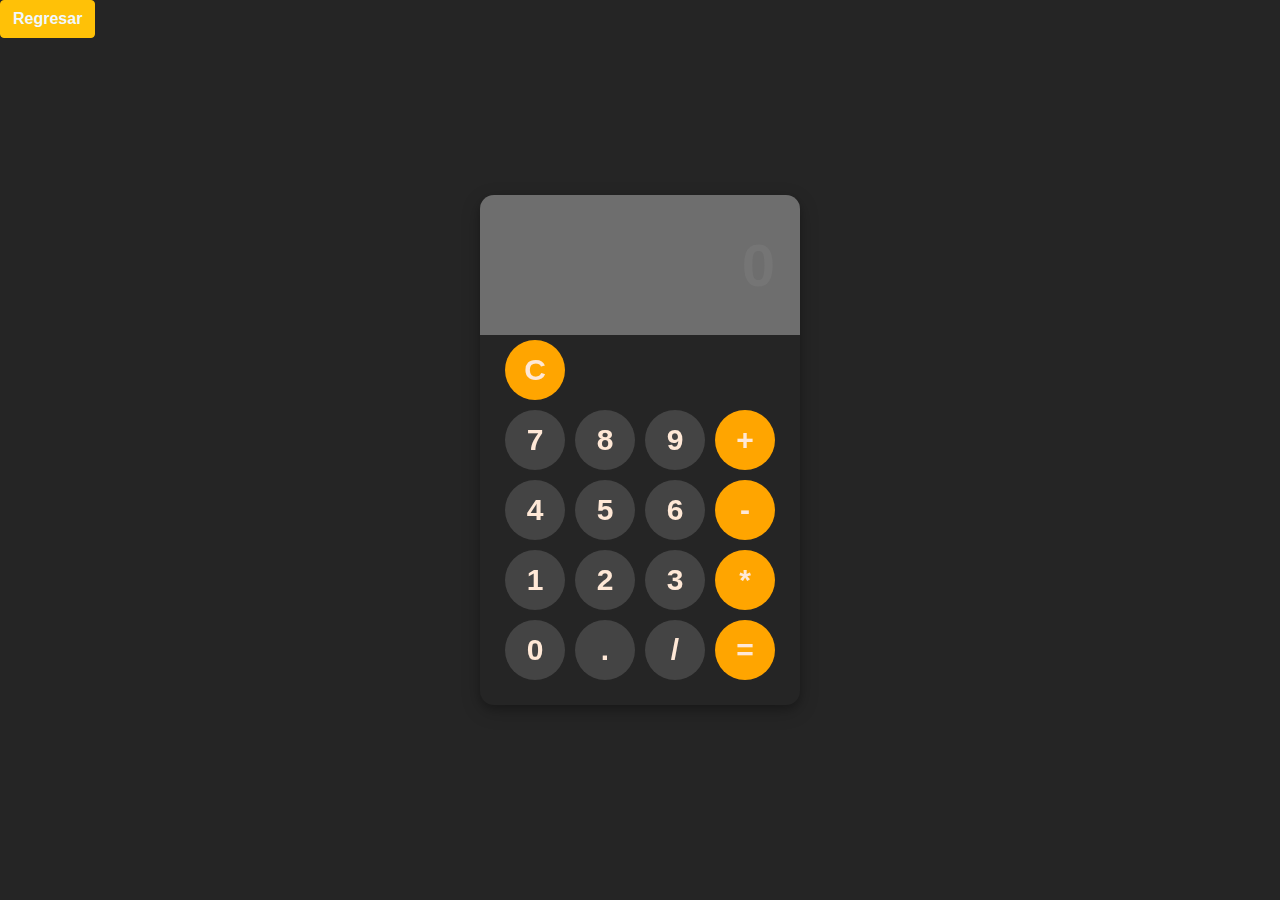
==== calculadora.html @ 95e125d3 "Se agrega pag de informacion" ====
<!DOCTYPE html>
<html lang="en">

<head>
  <meta charset="UTF-8">
  <meta http-equiv="X-UA-Compatible" content="IE=edge">
  <meta name="viewport" content="width=device-width, initial-scale=1.0">
  
  <link rel="stylesheet" href="styles.css">
  <title>Calculadora</title>
  <style>
    .boton-regresar{
      color: aliceblue;
      font-weight: bold;
    }
  </style>
</head>

<body>
    <div class="boton-regresar">
      <a type="button" class="btn btn-warning" href="index.html">
        Regresar
      </a>
    </div>
    <div class="container">
      <form name="form">
        <div class="display">
          <input type="text" placeholder="0" name="displayResult" />
        </div>
        <div class="digits">
          <div class="row limpiar">
            <input class="digit funcion" type="button" name="del" value="C" onClick="deleteDigit(del.value)">
            <!-- <input class="digit funcion" type="button" name="otro" value="-" onClick="calcNumbers(b8.value)"> -->
          </div>
          <div class="row">
            <input class="digit" type="button" name="b7" value="7" onClick="calcNumbers(b7.value)">
            <input class="digit" type="button" name="b8" value="8" onClick="calcNumbers(b8.value)">
            <input class="digit" type="button" name="b9" value="9" onClick="calcNumbers(b9.value)">
            <input class="digit funcion" type="button" name="suma" value="+" onClick="calcNumbers(suma.value)">
          </div>
  
          <div class="row">
            <input class="digit" type="button" name="b4" value="4" onClick="calcNumbers(b4.value)">
            <input class="digit" type="button" name="b5" value="5" onClick="calcNumbers(b5.value)">
            <input class="digit" type="button" name="b6" value="6" onClick="calcNumbers(b6.value)">
            <input class="digit funcion" type="button" name="resta" value="-" onClick="calcNumbers(resta.value)">
          </div>
  
          <div class="row">
            <input class="digit" type="button" name="b1" value="1" onClick="calcNumbers(b1.value)">
            <input class="digit" type="button" name="b2" value="2" onClick="calcNumbers(b2.value)">
            <input class="digit" type="button" name="b3" value="3" onClick="calcNumbers(b3.value)">
            <input class="digit funcion" type="button" name="multiplicacion" value="*" onClick="calcNumbers(multiplicacion.value)">
          </div>
  
          <div class="row">
            <input class="digit" type="button" name="b0" value="0" onClick="calcNumbers(b0.value)">
            <input class="digit" type="button" name="potb" value="." onClick="calcNumbers(potb.value)">
            <input class="digit" type="button" name="division" value="/" onClick="calcNumbers(division.value)">
            <input class="digit funcion" type="button" class="red" value="=" onClick="calcular(displayResult.value)">
          </div>
        </div>
  
      </form>
    </div>




  <script src="script.js"></script>
</body>

</html>
---- styles.css ----
body, html {
  background: #252525;
  margin: 0;
  padding: 0;
 }
  
 .container {
  position: fixed;
  top: 50%;
  left: 50%;
  transform: translate(-50%, -50%);
	background-color: rgb(37, 37, 37);

  box-shadow: 0 4px 8px 0 rgba(0,0,0,0.2), 0 6px 20px 0 rgba(0,0,0,0.2);
  border-radius: 14px;
  padding-bottom: 20px;
  width: 320px;
  
 }

 .portada{
  width: 100%;
  height: 500px;
  background-image: url(images/calculadora.jpeg);
  background-repeat: no-repeat;
  background-size: cover;
  background-position: 50% -30px;
  position: relative;
  z-index: 1;
  opacity: 0.9;
  box-sizing: border-box;
 }

 .title{
  background: black;
    color: white;
    position: absolute;
    top: 90%;
    width: 100%;
    text-align: center;
    padding: 5px 10px;
    opacity: 0.7;
 }
 .boton-calculadora{
  margin-top: 10px;
  position: absolute;
  right: 15px;
  color: aliceblue;
 }
 .btn-warning{
   color: aliceblue;
   font-weight: bold;
 }

 .card{
   margin: 15px auto;
   background-color: black;
   color: aliceblue;
 }
 .card-title{
   font-weight: bold;
 }
 .display {
  width: 100%;
  height: 60px;
  padding: 40px 0;
  background-color: rgb(110, 110, 110);

  border-top-left-radius: 14px;
  border-top-right-radius: 14px;
 }
 .buttons {
  padding: 20px 20px 0 20px;
 }
 .row {
  width: 280px;
  float: left;
  justify-self: center;
 }

 .limpiar{
   display: flex;
   justify-content: space-between;
 }
 input[type=button] {
  width: 60px;
  height: 60px;
  float: left;
  padding: 0;
  margin: 5px;
  box-sizing: border-box;
  /* background: #ddbea9; */
  border: none;
  font-size: 30px;
  line-height: 30px;
  border-radius: 50%;
  font-weight: 700;
  color: #ffe8d6;
  cursor: pointer;
  
 }
 input[type=text] {
  width: 270px;
  height: 60px;
  float: left;
  padding: 0;
  box-sizing: border-box;
  border: none;
  background: none;
  color: #ffffff;
  text-align: right;
  font-weight: 700;
  font-size: 60px;
  line-height: 60px;
  margin: 0 25px;
  
 }
 .purple {
  background: #FF0509 !important;
  color: #ffffff !important;
  
 }

 .digits{
   
   display: grid;
 }

 .digit {
	/* border-radius: 50%;
	width: 60px;
	height: 60px; */
	background-color: rgb(68, 68, 68);
}

 .digit:hover {
	background-color: rgb(154, 154, 154);
}

.funcion{
  background-color: orange;
	color: white;
}

.btn{
    display: inline-block;
    font-weight: 400;
    line-height: 1.5;
    color: #212529;
    text-align: center;
    text-decoration: none;
    vertical-align: middle;
    cursor: pointer;
    -webkit-user-select: none;
    -moz-user-select: none;
    user-select: none;
    background-color: transparent;
    border: 1px solid transparent;
    padding: 0.375rem 0.75rem;
    font-size: 1rem;
    border-radius: 0.25rem;
    transition: color .15s ease-in-out,background-color .15s ease-in-out,border-color .15s ease-in-out,box-shadow .15s ease-in-out;
}

.btn-warning{
    background-color: #ffc107;
    border-color: #ffc107;
    font-weight: bold;
    color: aliceblue;
    font-family: Arial, Helvetica, sans-serif;
}
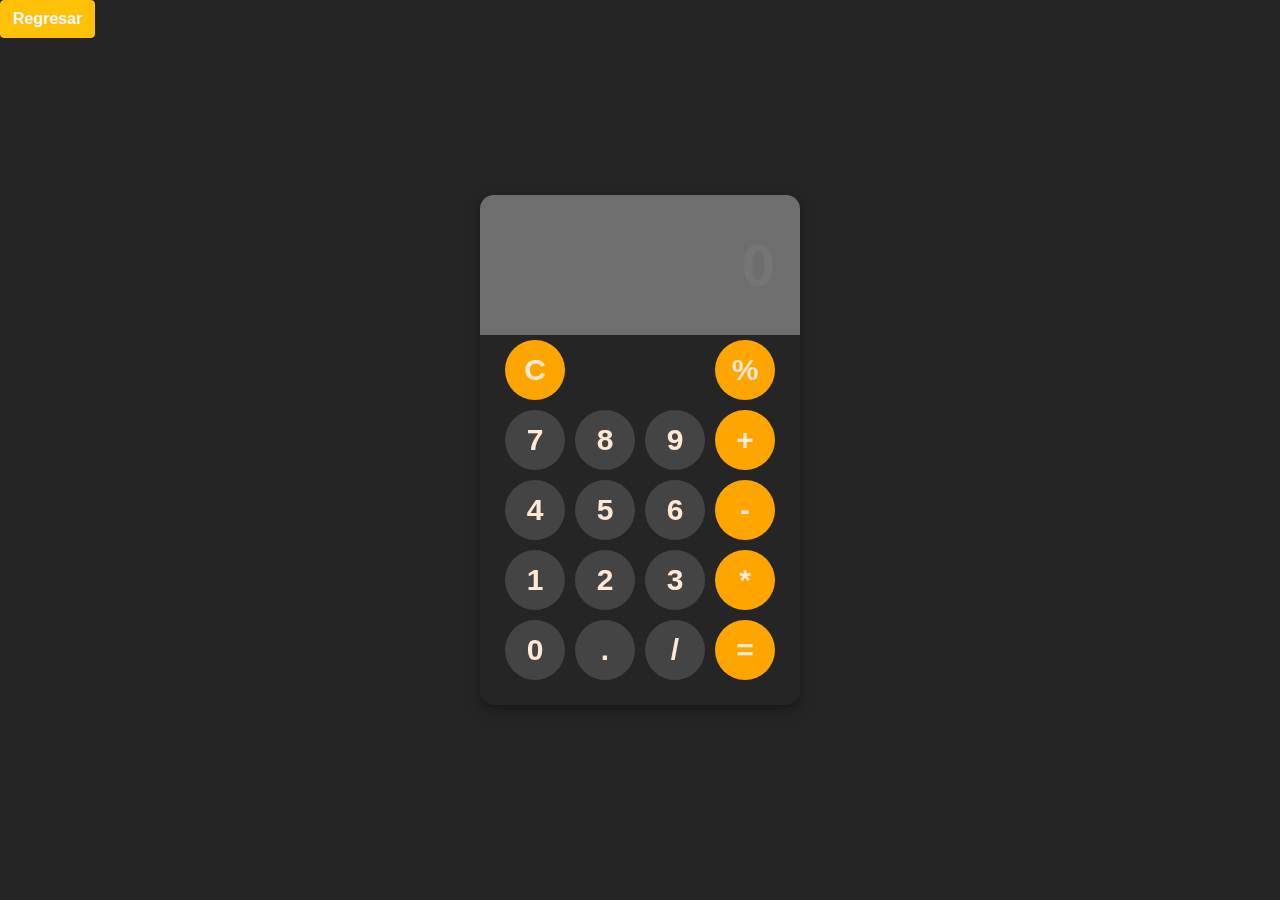
==== commit cd948bcf: "Se modifica informacion y se agrega boton para calcular porcentaje" ====
--- a/calculadora.html
+++ b/calculadora.html
@@ -30,7 +30,7 @@
         <div class="digits">
           <div class="row limpiar">
             <input class="digit funcion" type="button" name="del" value="C" onClick="deleteDigit(del.value)">
-            <!-- <input class="digit funcion" type="button" name="otro" value="-" onClick="calcNumbers(b8.value)"> -->
+            <input class="digit funcion" type="button" name="percent" value="%" onClick="calcNumbers(percent.value)">
           </div>
           <div class="row">
             <input class="digit" type="button" name="b7" value="7" onClick="calcNumbers(b7.value)">
--- a/styles.css
+++ b/styles.css
@@ -60,6 +60,11 @@
  }
  .card-title{
    font-weight: bold;
+ }
+
+ .image-center {
+   margin: 10px auto;
+  text-align: center;
  }
  .display {
   width: 100%;
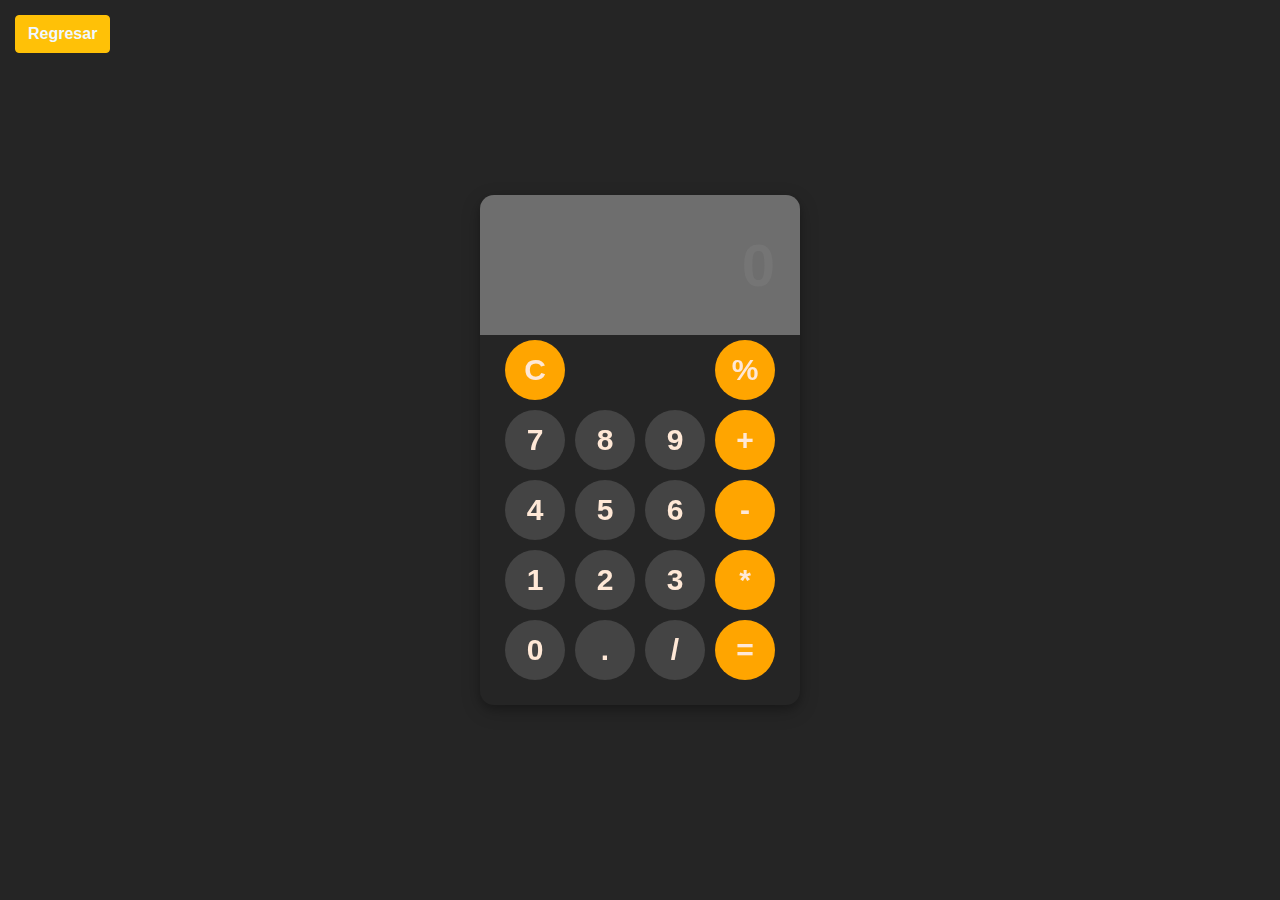
==== commit 2c9c88a9: "Se justifica texto de pag" ====
--- a/calculadora.html
+++ b/calculadora.html
@@ -18,7 +18,7 @@
 
 <body>
     <div class="boton-regresar">
-      <a type="button" class="btn btn-warning" href="index.html">
+      <a type="button" class="btn btn-warning btn-back" href="index.html">
         Regresar
       </a>
     </div>
--- a/styles.css
+++ b/styles.css
@@ -3,6 +3,9 @@
   background: #252525;
   margin: 0;
   padding: 0;
+ }
+ p{
+   text-align: justify;
  }
   
  .container {
@@ -57,6 +60,7 @@
    margin: 15px auto;
    background-color: black;
    color: aliceblue;
+   width: 22rem;
  }
  .card-title{
    font-weight: bold;
@@ -174,4 +178,33 @@
     font-weight: bold;
     color: aliceblue;
     font-family: Arial, Helvetica, sans-serif;
+}
+
+.btn-back{
+  margin: 15px;
+}
+
+@media only screen and (min-width: 600px) {
+
+  .portada{
+    width: 100%;
+    height: 600px;
+   }
+
+   .title{
+     top: 95%;
+   }
+
+  .card{
+    width: 50rem;
+  }
+
+  .first-card{
+    margin-top: 70px;
+  }
+
+  img{
+  
+  }
+  
 }